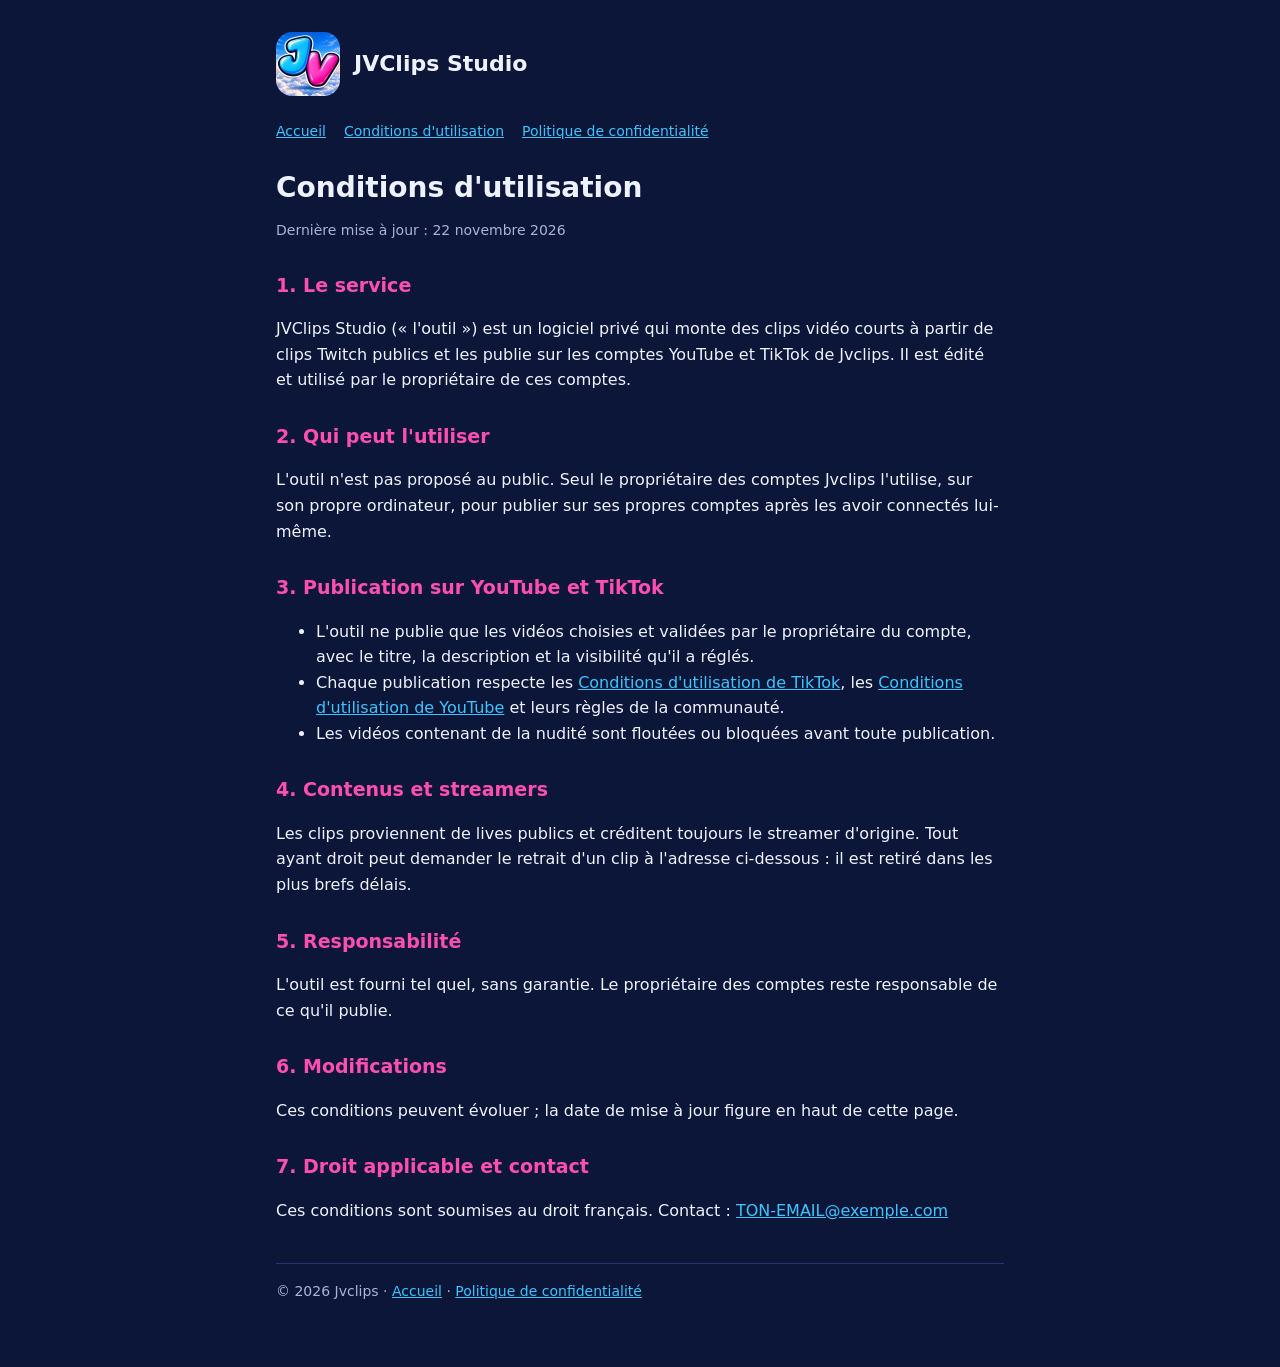
==== conditions.html @ 3a34a70f "Add files via upload" ====
<!doctype html>
<html lang="fr">
<head>
<meta charset="utf-8">
<meta name="viewport" content="width=device-width, initial-scale=1">
<title>Conditions d'utilisation · JVClips Studio</title>
<link rel="icon" href="logo.webp">
<link rel="stylesheet" href="style.css">
</head>
<body>
<main>
  <header><img src="logo.webp" alt="Logo Jvclips"><a href="./">JVClips Studio</a></header>
  <nav><a href="./">Accueil</a><a href="conditions.html">Conditions d'utilisation</a><a href="confidentialite.html">Politique de confidentialité</a></nav>

  <h1>Conditions d'utilisation</h1>
  <p class="muted">Dernière mise à jour : 22 novembre 2026</p>

  <h2>1. Le service</h2>
  <p>JVClips Studio (« l'outil ») est un logiciel privé qui monte des clips vidéo courts à partir de clips Twitch publics et les publie sur les comptes YouTube et TikTok de Jvclips. Il est édité et utilisé par le propriétaire de ces comptes.</p>

  <h2>2. Qui peut l'utiliser</h2>
  <p>L'outil n'est pas proposé au public. Seul le propriétaire des comptes Jvclips l'utilise, sur son propre ordinateur, pour publier sur ses propres comptes après les avoir connectés lui-même.</p>

  <h2>3. Publication sur YouTube et TikTok</h2>
  <ul>
    <li>L'outil ne publie que les vidéos choisies et validées par le propriétaire du compte, avec le titre, la description et la visibilité qu'il a réglés.</li>
    <li>Chaque publication respecte les <a href="https://www.tiktok.com/legal/terms-of-service" rel="noopener">Conditions d'utilisation de TikTok</a>, les <a href="https://www.youtube.com/t/terms" rel="noopener">Conditions d'utilisation de YouTube</a> et leurs règles de la communauté.</li>
    <li>Les vidéos contenant de la nudité sont floutées ou bloquées avant toute publication.</li>
  </ul>

  <h2>4. Contenus et streamers</h2>
  <p>Les clips proviennent de lives publics et créditent toujours le streamer d'origine. Tout ayant droit peut demander le retrait d'un clip à l'adresse ci-dessous : il est retiré dans les plus brefs délais.</p>

  <h2>5. Responsabilité</h2>
  <p>L'outil est fourni tel quel, sans garantie. Le propriétaire des comptes reste responsable de ce qu'il publie.</p>

  <h2>6. Modifications</h2>
  <p>Ces conditions peuvent évoluer ; la date de mise à jour figure en haut de cette page.</p>

  <h2>7. Droit applicable et contact</h2>
  <p>Ces conditions sont soumises au droit français. Contact : <a href="mailto:TON-EMAIL@exemple.com">TON-EMAIL@exemple.com</a></p>

  <footer>© 2026 Jvclips · <a href="./">Accueil</a> · <a href="confidentialite.html">Politique de confidentialité</a></footer>
</main>
</body>
</html>
---- style.css ----
:root { --bg: #0c1638; --panel: #14204a; --text: #eef2ff; --muted: #a9b4d6; --accent: #3fc3ff; --pink: #ff4fb3; }
* { box-sizing: border-box; }
body { margin: 0; background: var(--bg); color: var(--text); font: 16px/1.6 system-ui, -apple-system, "Segoe UI", Roboto, sans-serif; }
main { max-width: 760px; margin: 0 auto; padding: 32px 16px 64px; }
header { display: flex; align-items: center; gap: 14px; margin-bottom: 24px; }
header img { width: 64px; height: 64px; border-radius: 16px; }
header a { color: inherit; text-decoration: none; font-weight: 800; font-size: 22px; }
nav { display: flex; flex-wrap: wrap; gap: 8px 18px; margin-bottom: 28px; font-size: 14px; }
nav a, a { color: var(--accent); }
h1 { font-size: 28px; line-height: 1.25; margin: 0 0 8px; }
h2 { font-size: 19px; margin: 28px 0 6px; color: var(--pink); }
p, li { color: var(--text); }
.muted, footer { color: var(--muted); font-size: 14px; }
.card { background: var(--panel); border-radius: 16px; padding: 18px 20px; margin: 18px 0; }
footer { margin-top: 40px; border-top: 1px solid #26346a; padding-top: 16px; }
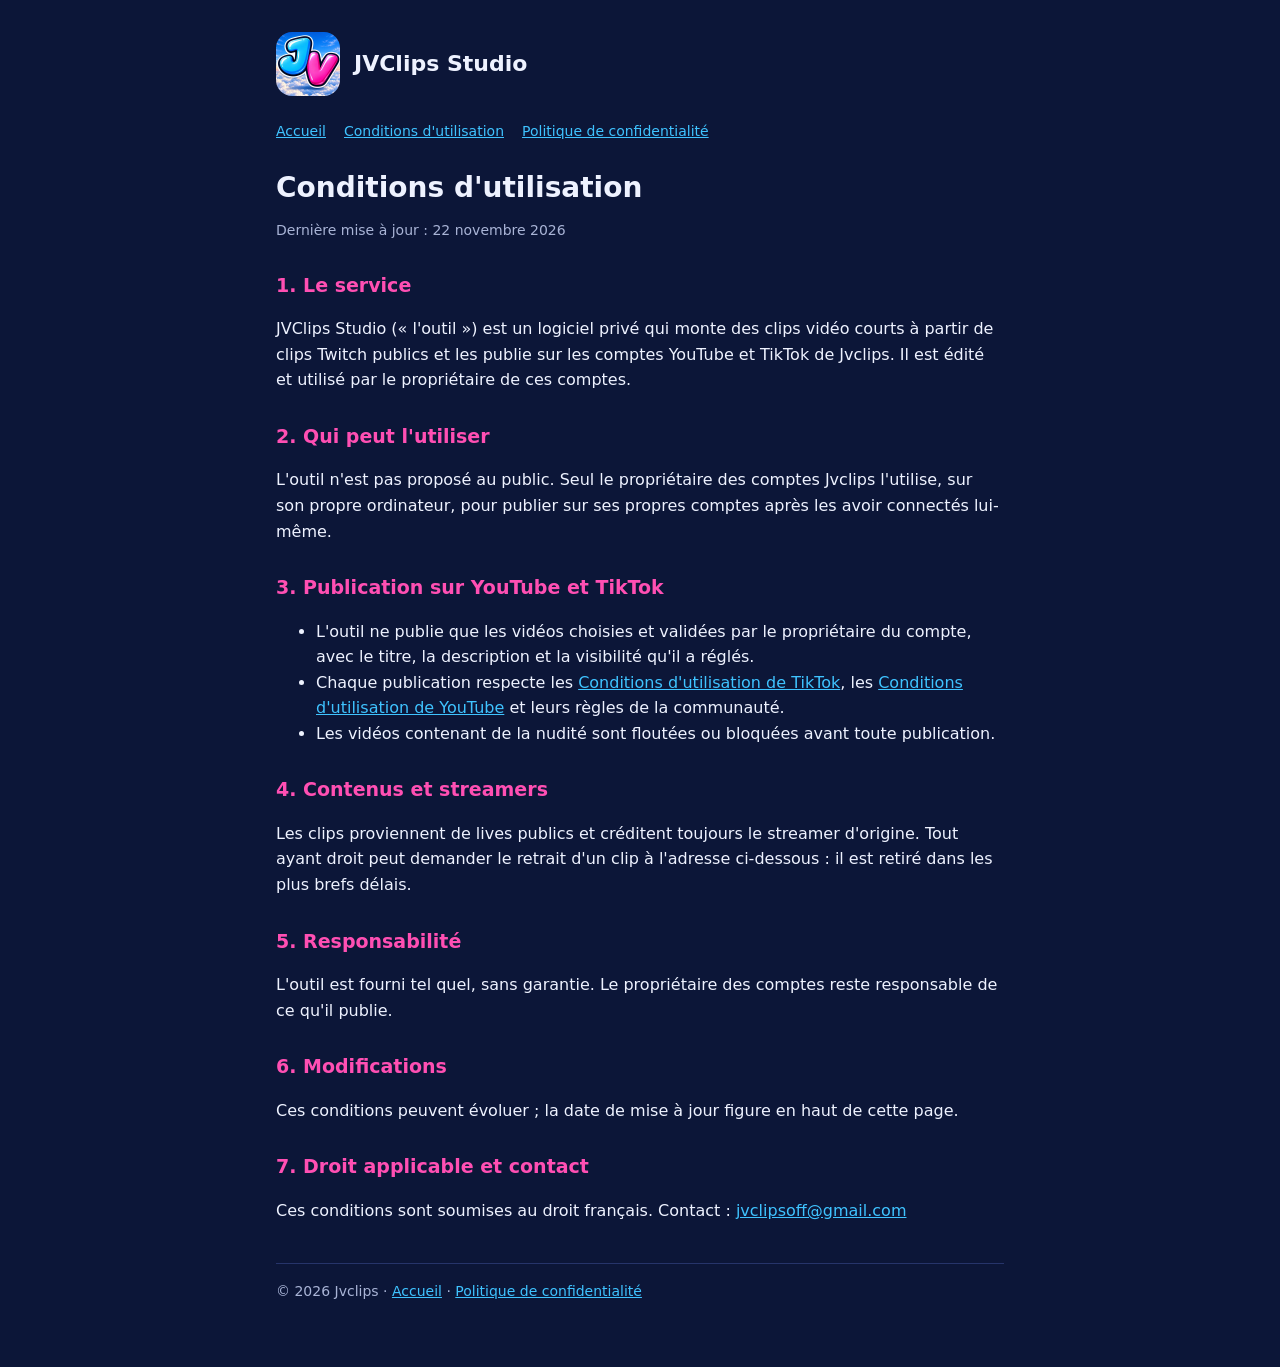
==== commit 5f0d7029: "Add files via upload" ====
--- a/conditions.html
+++ b/conditions.html
@@ -38,7 +38,7 @@
   <p>Ces conditions peuvent évoluer ; la date de mise à jour figure en haut de cette page.</p>
 
   <h2>7. Droit applicable et contact</h2>
-  <p>Ces conditions sont soumises au droit français. Contact : <a href="mailto:TON-EMAIL@exemple.com">TON-EMAIL@exemple.com</a></p>
+  <p>Ces conditions sont soumises au droit français. Contact : <a href="mailto:jvclipsoff@gmail.com">jvclipsoff@gmail.com</a></p>
 
   <footer>© 2026 Jvclips · <a href="./">Accueil</a> · <a href="confidentialite.html">Politique de confidentialité</a></footer>
 </main>
